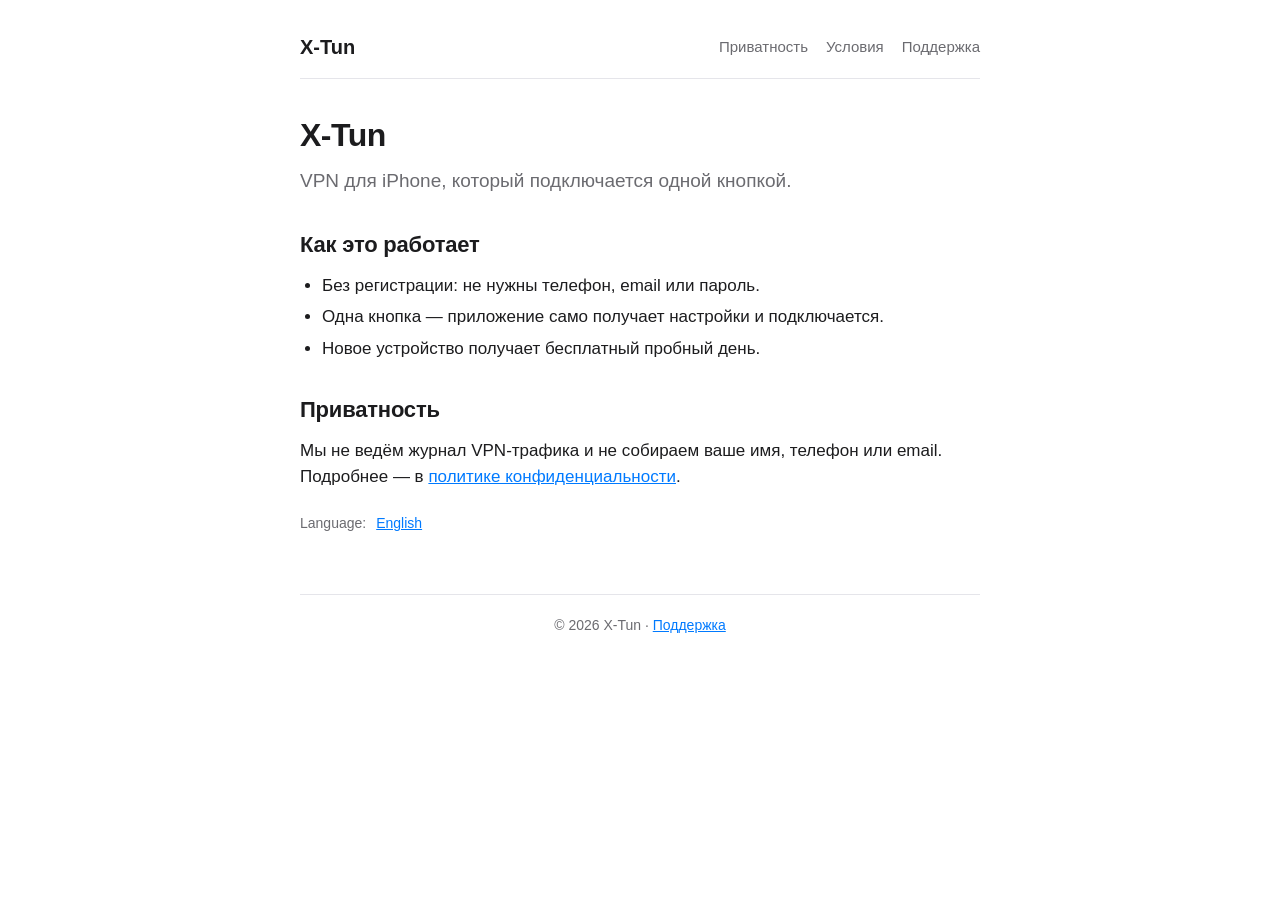
==== index.html @ 0882a189 "Черновик страниц X-Tun: главная, политика, условия, поддержка (RU/EN), реквизиты — заглушки Co-Autho" ====
<!DOCTYPE html>
<html lang="ru">
<head>
<meta charset="UTF-8">
<meta name="viewport" content="width=device-width, initial-scale=1">
<title>X-Tun — VPN в одну кнопку</title>
<meta name="description" content="X-Tun — VPN для iPhone, который подключается одной кнопкой.">
<link rel="stylesheet" href="style.css">
</head>
<body>
<div class="wrap">
    <header>
        <div class="brand">X-Tun</div>
        <nav>
            <a href="privacy.html">Приватность</a>
            <a href="terms.html">Условия</a>
            <a href="support.html">Поддержка</a>
        </nav>
    </header>

    <h1>X-Tun</h1>
    <p class="lead">VPN для iPhone, который подключается одной кнопкой.</p>

    <h2>Как это работает</h2>
    <ul>
        <li>Без регистрации: не нужны телефон, email или пароль.</li>
        <li>Одна кнопка — приложение само получает настройки и подключается.</li>
        <li>Новое устройство получает бесплатный пробный день.</li>
    </ul>

    <h2>Приватность</h2>
    <p>Мы не ведём журнал VPN-трафика и не собираем ваше имя, телефон или email. Подробнее — в <a href="privacy.html">политике конфиденциальности</a>.</p>

    <p class="lang-switch">Language:<a href="index_en.html">English</a></p>

    <footer>© 2026 X-Tun · <a href="support.html">Поддержка</a></footer>
</div>
</body>
</html>
---- style.css ----
:root {
    --bg: #ffffff;
    --fg: #1c1c1e;
    --muted: #6b6b70;
    --accent: #007aff;
    --border: #e5e5ea;
    --card: #f7f7f8;
}
@media (prefers-color-scheme: dark) {
    :root {
        --bg: #000000;
        --fg: #f2f2f7;
        --muted: #98989f;
        --accent: #0a84ff;
        --border: #2c2c2e;
        --card: #1c1c1e;
    }
}
* { box-sizing: border-box; }
html, body {
    margin: 0;
    padding: 0;
    background: var(--bg);
    color: var(--fg);
    font-family: -apple-system, BlinkMacSystemFont, "SF Pro Text", "Helvetica Neue", Arial, sans-serif;
    font-size: 17px;
    line-height: 1.5;
    -webkit-text-size-adjust: 100%;
}
.wrap {
    max-width: 720px;
    margin: 0 auto;
    padding: 32px 20px 80px;
}
header {
    display: flex;
    align-items: center;
    gap: 12px;
    margin-bottom: 32px;
    padding-bottom: 16px;
    border-bottom: 1px solid var(--border);
}
header .brand {
    font-size: 20px;
    font-weight: 600;
}
header nav {
    margin-left: auto;
    display: flex;
    gap: 18px;
    font-size: 15px;
}
header nav a {
    color: var(--muted);
    text-decoration: none;
}
header nav a:hover { color: var(--accent); }
h1 {
    font-size: 32px;
    font-weight: 700;
    margin: 0 0 8px;
    letter-spacing: -0.5px;
}
h2 {
    font-size: 22px;
    font-weight: 600;
    margin: 32px 0 12px;
    letter-spacing: -0.2px;
}
h3 {
    font-size: 18px;
    font-weight: 600;
    margin: 24px 0 8px;
}
p { margin: 0 0 14px; }
ul { padding-left: 22px; margin: 0 0 14px; }
li { margin-bottom: 6px; }
a { color: var(--accent); }
.lead {
    font-size: 19px;
    color: var(--muted);
    margin-bottom: 28px;
}
.meta {
    font-size: 14px;
    color: var(--muted);
    margin-top: 32px;
    padding-top: 16px;
    border-top: 1px solid var(--border);
}
.card {
    background: var(--card);
    border-radius: 12px;
    padding: 20px 22px;
    margin: 16px 0;
}
.lang-switch {
    margin: 24px 0 0;
    font-size: 14px;
    color: var(--muted);
}
.lang-switch a { margin-left: 10px; }
footer {
    margin-top: 60px;
    padding-top: 20px;
    border-top: 1px solid var(--border);
    font-size: 14px;
    color: var(--muted);
    text-align: center;
}
code {
    background: var(--card);
    padding: 2px 6px;
    border-radius: 4px;
    font-size: 14px;
}
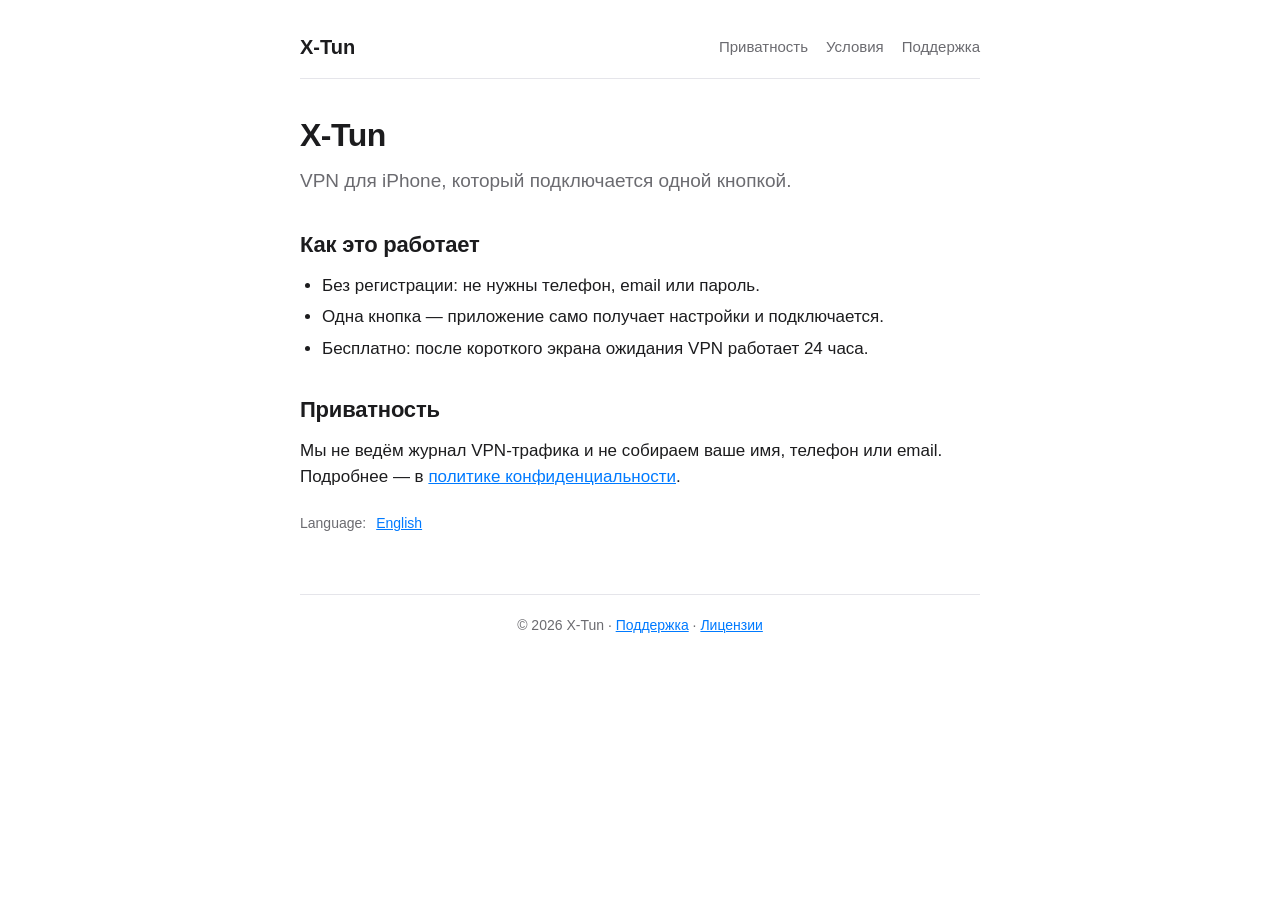
==== commit b1fe8e72: "X-Tun: AppMetrica (Яндекс) в политике, доступ 24 ч после экрана ожидания вместо пробного дня, страни" ====
--- a/index.html
+++ b/index.html
@@ -25,7 +25,7 @@
     <ul>
         <li>Без регистрации: не нужны телефон, email или пароль.</li>
         <li>Одна кнопка — приложение само получает настройки и подключается.</li>
-        <li>Новое устройство получает бесплатный пробный день.</li>
+        <li>Бесплатно: после короткого экрана ожидания VPN работает 24 часа.</li>
     </ul>
 
     <h2>Приватность</h2>
@@ -33,7 +33,7 @@
 
     <p class="lang-switch">Language:<a href="index_en.html">English</a></p>
 
-    <footer>© 2026 X-Tun · <a href="support.html">Поддержка</a></footer>
+    <footer>© 2026 X-Tun · <a href="support.html">Поддержка</a> · <a href="licenses.html">Лицензии</a></footer>
 </div>
 </body>
 </html>
